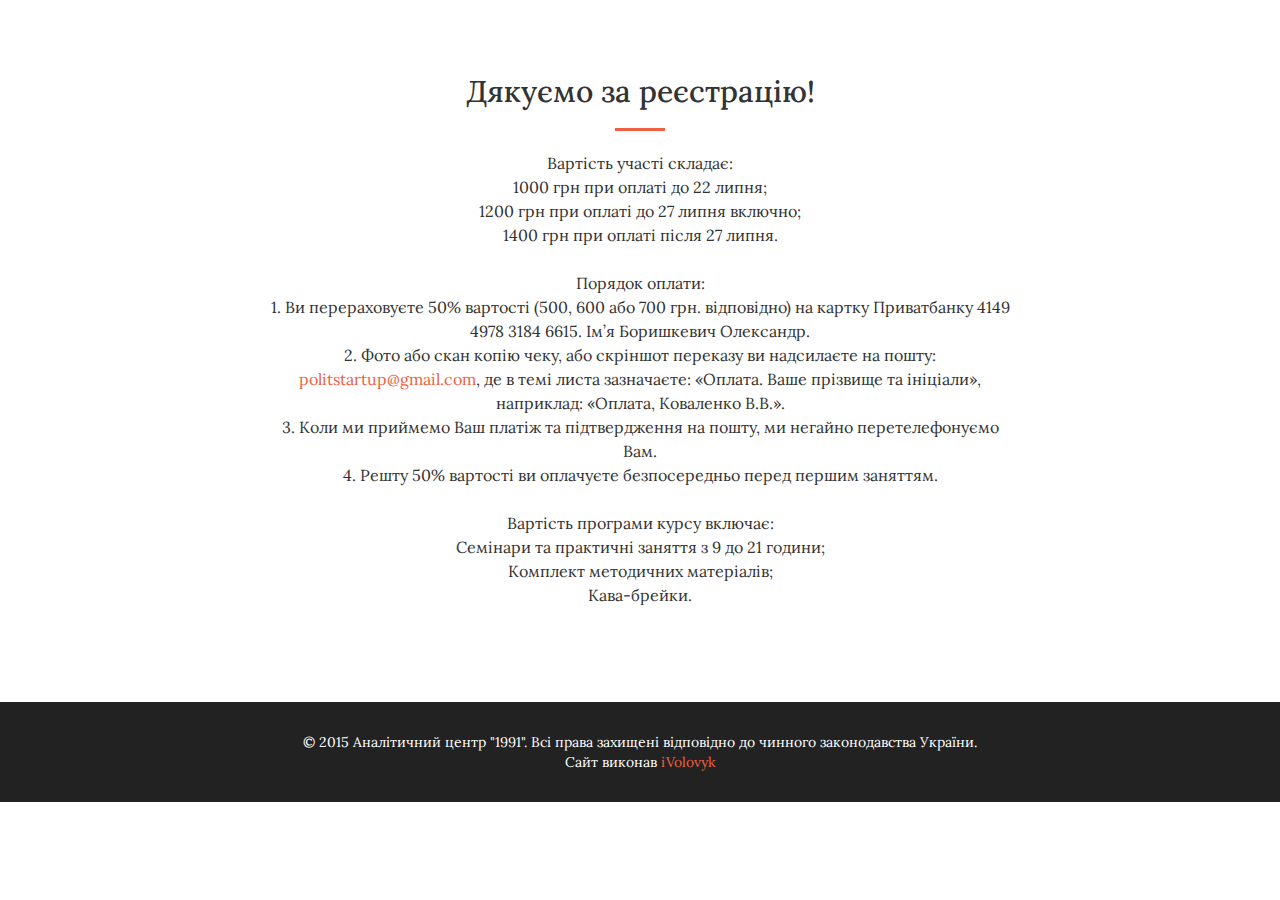
==== payment.html @ a7989c96 "правка стр оплаты" ====
<!DOCTYPE html>
<html lang="en">

<head>

    <meta charset="utf-8">
    <meta http-equiv="X-UA-Compatible" content="IE=edge">
    <meta name="viewport" content="width=device-width, initial-scale=1">
    <meta name="description" content="">
    <meta name="keywords" content="">
    <meta name="author" content="iVolovyk">

    <link rel="shortcut icon" href="img/favicon/favicon2.png" type="image/x-icon">
    <link rel="apple-touch-icon" href="img/favicon/apple-touch-icon.png">
    <link rel="apple-touch-icon" sizes="72x72" href="img/favicon/apple-touch-icon-72x72.png">
    <link rel="apple-touch-icon" sizes="114x114" href="img/favicon/apple-touch-icon-114x114.png">

    <title>Дякуємо за реєстрацію!</title>

    <!-- Bootstrap Core CSS -->
    <link rel="stylesheet" href="css/bootstrap.min.css" type="text/css">

    <!-- Custom Fonts -->
    <link href='http://fonts.googleapis.com/css?family=Lora&subset=latin,cyrillic' rel='stylesheet' type='text/css'>
    <link href='http://fonts.googleapis.com/css?family=Open+Sans:300italic,400italic,600italic,700italic,800italic,400,300,600,700,800' rel='stylesheet' type='text/css'>
    <link rel="stylesheet" href="font-awesome/css/font-awesome.min.css" type="text/css">

    <!-- Plugin CSS -->
    <link rel="stylesheet" href="css/animate.min.css" type="text/css">
    <link rel="stylesheet" href="css/magnific-popup.css" type="text/css">


    <!-- Custom CSS -->
    <link rel="stylesheet" href="css/creative.css" type="text/css">
    
    <!-- VK Widget -->
    <script src="http://vk.com/js/api/openapi.js" type="text/javascript"></script>

    <!-- HTML5 Shim and Respond.js IE8 support of HTML5 elements and media queries -->
    <!-- WARNING: Respond.js doesn't work if you view the page via file:// -->
    <!--[if lt IE 9]>
        <script src="https://oss.maxcdn.com/libs/html5shiv/3.7.0/html5shiv.js"></script>
        <script src="https://oss.maxcdn.com/libs/respond.js/1.4.2/respond.min.js"></script>
    <![endif]-->

</head>

<body id="page-top">

    <nav id="mainNav" class="navbar navbar-default navbar-fixed-top">
        <div class="container-fluid">
            <!-- Brand and toggle get grouped for better mobile display -->
            <div class="navbar-header">
                <button type="button" class="navbar-toggle collapsed" data-toggle="collapse" data-target="#bs-example-navbar-collapse-1">
                    <span class="sr-only">Toggle navigation</span>
                    <span class="icon-bar"></span>
                    <span class="icon-bar"></span>
                    <span class="icon-bar"></span>
                </button>
                <a class="navbar-brand page-scroll" href="index.html">Місцеві Вибори 2015</a>
            </div>

            <!-- Collect the nav links, forms, and other content for toggling -->
            <div class="collapse navbar-collapse" id="bs-example-navbar-collapse-1">
                
            </div>
            <!-- /.navbar-collapse -->
        </div>
        <!-- /.container-fluid -->
    </nav>

    <section id="details" class="bg-light">
        <div class="container">
            <div class="row">
                <div class="col-lg-8 col-lg-offset-2 text-center">
                    <h2 class="section-heading">Дякуємо за реєстрацію!</h2>
                    <hr class="primary">
                    <p class="text-faded-payment">
                    <span>Вартість участі cкладає:<br/>
                    <i class="fa fa-check-square-o"></i> 1000 грн при оплаті до 22 липня;<br/>
                    <i class="fa fa-check-square-o"></i> 1200 грн при оплаті до 27 липня включно;<br/>
                    <i class="fa fa-check-square-o"></i> 1400 грн при оплаті після 27 липня.</span><br/><br/>
                    <span>Порядок оплати:</span><br/>
                    1. Ви перераховуєте 50% вартості (500, 600 або 700 грн. відповідно) на картку Приватбанку <span>4149 4978 3184 6615</span>. Ім’я Боришкевич Олександр.<br/>
                	2. Фото або скан копію чеку, або скріншот переказу ви надсилаєте на пошту: <span><a href="mailto:politstartup@gmail.com">politstartup@gmail.com</a></span>, де в темі листа зазначаєте: «Оплата. Ваше прізвище та ініціали», наприклад: «Оплата, Коваленко В.В.».<br/>
                	3. Коли ми приймемо Ваш платіж та підтвердження на пошту, ми негайно перетелефонуємо Вам.<br/>
                	4. Решту 50% вартості ви оплачуєте безпосередньо перед першим заняттям.<br/><br/>
                	<span>Вартість програми курсу включає:</span><br/>
                	<i class="fa fa-check-square-o"></i> Семінари та практичні заняття з 9 до 21 години;<br/>
                	<i class="fa fa-check-square-o"></i> Комплект методичних матеріалів;<br/>
                	<i class="fa fa-check-square-o"></i> Кава-брейки.
                    </p>
                </div>
            </div>
        </div>
    </section>

    <footer class="main_footer bg-dark">
        <div class="container">
            <div class="row">
                <div class="col-md-12">
                    &copy; 2015 Аналітичний центр "1991". Всі права захищені відповідно до чинного законодавства України.<br/>
                    Сайт виконав <a href="http://vk.com/mr.volovyk" target="_blank">iVolovyk</a>
                </div>
            </div>
        </div>
    </footer>
    
    <!-- jQuery -->
    <script src="js/jquery.js"></script>

    <!-- Bootstrap Core JavaScript -->
    <script src="js/bootstrap.min.js"></script>

    <!-- Plugin JavaScript -->
    <script src="js/jquery.easing.min.js"></script>
    <script src="js/jquery.fittext.js"></script>
    <script src="js/wow.min.js"></script>
    <script src="js/jquery.magnific-popup.min.js"></script>
    

    <!-- Custom Theme JavaScript -->
    <script src="js/creative.js"></script>

</body>

</html>
---- css/creative.css ----
/*!
 * Start Bootstrap - Creative Bootstrap Theme (http://startbootstrap.com)
 * Code licensed under the Apache License v2.0.
 * For details, see http://www.apache.org/licenses/LICENSE-2.0.
 */

html,
body {
    width: 100%;
    height: 100%;
}

body {
    font-family: 'Lora', serif, Arial,sans-serif;
}

hr {
    max-width: 50px;
    border-color: #f05f40;
    border-width: 3px;
}

hr.light {
    border-color: #fff;
}

a {
    color: #f05f40;
    -webkit-transition: all .35s;
    -moz-transition: all .35s;
    transition: all .35s;
}

a:hover,
a:focus {
    color: #eb3812;
}

h1,
h2,
h3,
h4,
h5,
h6 {
    font-family: 'Lora', serif, Arial,sans-serif;
}

p {
    margin-bottom: 20px;
    font-size: 16px;
    line-height: 1.5;
}

.bg-primary {
    background-color: #f05f40;
}

.bg-dark {
    color: #fff;
    background-color: #222;
}

.text-faded {
    color: rgb(255,255,255);
    text-align: justify;
}
.text-faded span {
    font-weight: bold;
}
.text-faded-cutom {
    font-size: 20px;
    text-align: left;
}

section {
    padding: 75px 0;
}

aside {
    padding: 50px 0;
}

.no-padding {
    padding: 0;
}

.navbar-default {
    border-color: rgba(34,34,34,.05);
    font-family: Arial,sans-serif;
    background-color: #fff;
    -webkit-transition: all .35s;
    -moz-transition: all .35s;
    transition: all .35s;
}

.navbar-default .navbar-header .navbar-brand {
    text-transform: uppercase;
    font-family: Arial,sans-serif;
    font-weight: 700;
    color: #f05f40;
}

.navbar-default .navbar-header .navbar-brand:hover,
.navbar-default .navbar-header .navbar-brand:focus {
    color: #eb3812;
}

.navbar-default .nav > li>a,
.navbar-default .nav>li>a:focus {
    text-transform: uppercase;
    font-size: 13px;
    font-weight: 700;
    color: #222;
}

.navbar-default .nav > li>a:hover,
.navbar-default .nav>li>a:focus:hover {
    color: #f05f40;
}

.navbar-default .nav > li.active>a,
.navbar-default .nav>li.active>a:focus {
    color: #f05f40!important;
    background-color: transparent;
}

.navbar-default .nav > li.active>a:hover,
.navbar-default .nav>li.active>a:focus:hover {
    background-color: transparent;
}

@media(min-width:768px) {
    .navbar-default {
        border-color: rgba(255,255,255,.3);
        background-color: transparent;
    }

    .navbar-default .navbar-header .navbar-brand {
        color: rgba(255,255,255,.7);
    }

    .navbar-default .navbar-header .navbar-brand:hover,
    .navbar-default .navbar-header .navbar-brand:focus {
        color: #fff;
    }

    .navbar-default .nav > li>a,
    .navbar-default .nav>li>a:focus {
        color: rgba(255,255,255,.7);
    }

    .navbar-default .nav > li>a:hover,
    .navbar-default .nav>li>a:focus:hover {
        color: #fff;
    }

    .navbar-default.affix {
        border-color: rgba(34,34,34,.05);
        background-color: #fff;
    }

    .navbar-default.affix .navbar-header .navbar-brand {
        font-size: 14px;
        color: #f05f40;
    }

    .navbar-default.affix .navbar-header .navbar-brand:hover,
    .navbar-default.affix .navbar-header .navbar-brand:focus {
        color: #eb3812;
    }

    .navbar-default.affix .nav > li>a,
    .navbar-default.affix .nav>li>a:focus {
        color: #222;
    }

    .navbar-default.affix .nav > li>a:hover,
    .navbar-default.affix .nav>li>a:focus:hover {
        color: #f05f40;
    }
}

header {
    position: relative;
    width: 100%;
    min-height: auto;
    text-align: center;
    color: #fff;
    background-image: url(../img/header.jpeg);
    background-position: center;
    -webkit-background-size: cover;
    -moz-background-size: cover;
    background-size: cover;
    -o-background-size: cover;
}

header .header-content {
    position: relative;
    width: 100%;
    padding: 100px 15px;
    text-align: center;
}

header .header-content .header-content-inner h1 {
    margin-top: 0;
    margin-bottom: 0;
    text-transform: uppercase;
    font-weight: 700;
}

header .header-content .header-content-inner hr {
    margin: 30px auto;
}

header .header-content .header-content-inner p {
    margin-bottom: 50px;
    font-size: 17px;
    font-weight: 300;
    color: rgb(255,255,255);
}

@media(min-width:768px) {
    header {
        min-height: 100%;
    }

    header .header-content {
        position: absolute;
        top: 50%;
        padding: 0 50px;
        -webkit-transform: translateY(-50%);
        -ms-transform: translateY(-50%);
        transform: translateY(-50%);
    }

    header .header-content .header-content-inner {
        margin-right: auto;
        margin-left: auto;
        max-width: 1000px;
    }

    header .header-content .header-content-inner p {
        margin-right: auto;
        margin-left: auto;
        max-width: 80%;
        font-size: 32px;
}

.section-heading {
    margin-top: 0;
}

.service-box {
    margin: 50px auto 0;
    max-width: 400px;
}

@media(min-width:992px) {
    .service-box {
        margin: 20px auto 0;
    }
}

.service-box p {
    margin-bottom: 0;
}

.portfolio-box {
    display: block;
    position: relative;
    margin: 0 auto;
    max-width: 650px;
}

.portfolio-box .portfolio-box-caption {
    display: block;
    position: absolute;
    bottom: 0;
    width: 100%;
    height: 100%;
    text-align: center;
    color: #fff;
    opacity: 0;
    background: rgba(240,95,64,.9);
    -webkit-transition: all .35s;
    -moz-transition: all .35s;
    transition: all .35s;
}

.portfolio-box .portfolio-box-caption .portfolio-box-caption-content {
    position: absolute;
    top: 50%;
    width: 100%;
    text-align: center;
    transform: translateY(-50%);
}

.portfolio-box .portfolio-box-caption .portfolio-box-caption-content .project-category,
.portfolio-box .portfolio-box-caption .portfolio-box-caption-content .project-name {
    padding: 0 15px;
    font-family: 'Lora', serif, 'Open Sans','Helvetica Neue',Arial,sans-serif;
}

.portfolio-box .portfolio-box-caption .portfolio-box-caption-content .project-category {
    text-transform: uppercase;
    font-size: 14px;
    font-weight: 600;
    text-align: center;
}

.portfolio-box .portfolio-box-caption .portfolio-box-caption-content .project-name {
    font-size: 18px;
}

.portfolio-box:hover .portfolio-box-caption {
    opacity: 1;
}

@media(min-width:768px) {
    .portfolio-box .portfolio-box-caption .portfolio-box-caption-content .project-category {
        font-size: 16px;
    }

    .portfolio-box .portfolio-box-caption .portfolio-box-caption-content .project-name {
        font-size: 22px;
    }
}

.call-to-action h2 {
    margin: 0 auto 20px;
}

.text-primary {
    color: #f05f40;
}

.no-gutter > [class*=col-] {
    padding-right: 0;
    padding-left: 0;
}

.btn-default {
    border-color: #fff;
    color: #222;
    background-color: #fff;
    -webkit-transition: all .35s;
    -moz-transition: all .35s;
    transition: all .35s;
}

.btn-default:hover,
.btn-default:focus,
.btn-default.focus,
.btn-default:active,
.btn-default.active,
.open > .dropdown-toggle.btn-default {
    border-color: #ededed;
    color: #222;
    background-color: #f2f2f2;
}

.btn-default:active,
.btn-default.active,
.open > .dropdown-toggle.btn-default {
    background-image: none;
}

.btn-default.disabled,
.btn-default[disabled],
fieldset[disabled] .btn-default,
.btn-default.disabled:hover,
.btn-default[disabled]:hover,
fieldset[disabled] .btn-default:hover,
.btn-default.disabled:focus,
.btn-default[disabled]:focus,
fieldset[disabled] .btn-default:focus,
.btn-default.disabled.focus,
.btn-default[disabled].focus,
fieldset[disabled] .btn-default.focus,
.btn-default.disabled:active,
.btn-default[disabled]:active,
fieldset[disabled] .btn-default:active,
.btn-default.disabled.active,
.btn-default[disabled].active,
fieldset[disabled] .btn-default.active {
    border-color: #fff;
    background-color: #fff;
}

.btn-default .badge {
    color: #fff;
    background-color: #222;
}

.btn-primary {
    border-color: #f05f40;
    color: #fff;
    background-color: #f05f40;
    -webkit-transition: all .35s;
    -moz-transition: all .35s;
    transition: all .35s;
}

.btn-primary:hover,
.btn-primary:focus,
.btn-primary.focus,
.btn-primary:active,
.btn-primary.active,
.open > .dropdown-toggle.btn-primary {
    border-color: #ed431f;
    color: #fff;
    background-color: #ee4b28;
}

.btn-primary:active,
.btn-primary.active,
.open > .dropdown-toggle.btn-primary {
    background-image: none;
}

.btn-primary.disabled,
.btn-primary[disabled],
fieldset[disabled] .btn-primary,
.btn-primary.disabled:hover,
.btn-primary[disabled]:hover,
fieldset[disabled] .btn-primary:hover,
.btn-primary.disabled:focus,
.btn-primary[disabled]:focus,
fieldset[disabled] .btn-primary:focus,
.btn-primary.disabled.focus,
.btn-primary[disabled].focus,
fieldset[disabled] .btn-primary.focus,
.btn-primary.disabled:active,
.btn-primary[disabled]:active,
fieldset[disabled] .btn-primary:active,
.btn-primary.disabled.active,
.btn-primary[disabled].active,
fieldset[disabled] .btn-primary.active {
    border-color: #f05f40;
    background-color: #f05f40;
}

.btn-primary .badge {
    color: #f05f40;
    background-color: #fff;
}

.btn {
    border: 0;
    border-radius: 300px;
    text-transform: uppercase;
    font-family:'Lora', serif, Arial,sans-serif;
    font-weight: 700;
}

.btn-xl {
    padding: 15px 30px;
}

::-moz-selection {
    text-shadow: none;
    color: #fff;
    background: #222;
}

::selection {
    text-shadow: none;
    color: #fff;
    background: #222;
}

img::selection {
    color: #fff;
    background: 0 0;
}

img::-moz-selection {
    color: #fff;
    background: 0 0;
}

body {
    webkit-tap-highlight-color: #222;
}

.speaker {
    width: 220px;
    border-radius: 100%;
}

.main_footer {
  padding: 30px 0;
  text-align: center;
}

input {
    background-color: #fff;
    color: #000;
    height: 40px;
    margin-bottom: 10px;
    border-radius: 30px;
    width: 300px;
    border: 1px solid #fff;
    font-size: 18px;
    text-align: left;
    padding-left: 10px;
}
.no-padding-bottom {
    padding-bottom: 0; 
}
option {
    color: #000;
}
select {
    background-color: #fff;
    color: #757575;
    height: 40px;
    margin-bottom: 10px;
    border-radius: 30px;
    width: 300px;
    border: 1px solid #fff;
    font-size: 18px;
    text-align: left;
    padding-left: 10px;
}
.jfk-button {
    width: 200px;
    height: 50px;
    text-align: left;
}
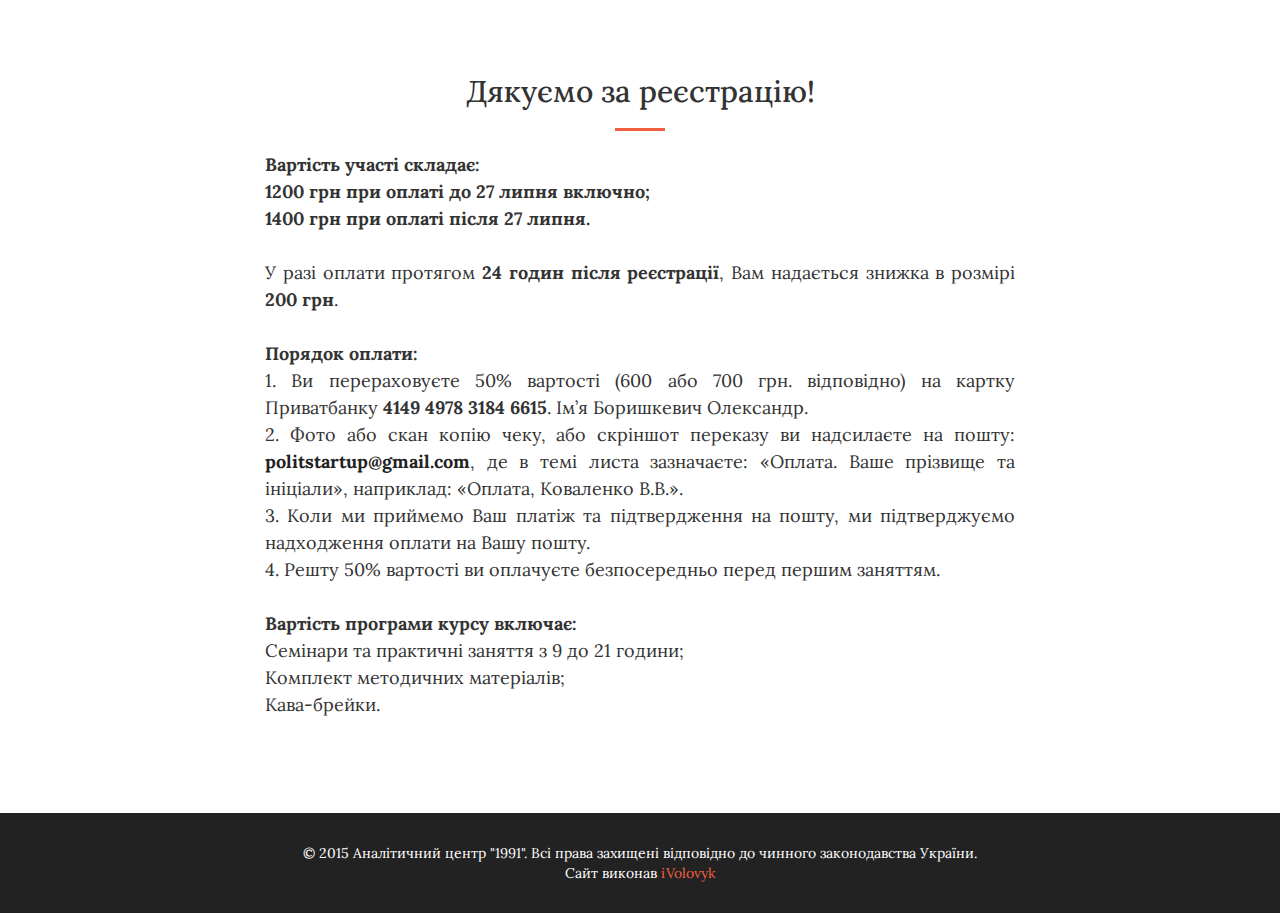
==== commit bdc8a2bd: "Правки" ====
--- a/payment.html
+++ b/payment.html
@@ -43,6 +43,18 @@
         <script src="https://oss.maxcdn.com/libs/respond.js/1.4.2/respond.min.js"></script>
     <![endif]-->
 
+    <!--Google Analitics-->
+        <script>
+            (function(i,s,o,g,r,a,m){i['GoogleAnalyticsObject']=r;i[r]=i[r]||function(){
+            (i[r].q=i[r].q||[]).push(arguments)},i[r].l=1*new Date();a=s.createElement(o),
+            m=s.getElementsByTagName(o)[0];a.async=1;a.src=g;m.parentNode.insertBefore(a,m)
+            })(window,document,'script','//www.google-analytics.com/analytics.js','ga');
+
+            ga('create', 'UA-65290051-1', 'auto');
+            ga('send', 'pageview');
+        </script>
+    <!--Google Analitics-->
+
 </head>
 
 <body id="page-top">
@@ -77,13 +89,13 @@
                     <hr class="primary">
                     <p class="text-faded-payment">
                     <span>Вартість участі cкладає:<br/>
-                    <i class="fa fa-check-square-o"></i> 1000 грн при оплаті до 22 липня;<br/>
                     <i class="fa fa-check-square-o"></i> 1200 грн при оплаті до 27 липня включно;<br/>
                     <i class="fa fa-check-square-o"></i> 1400 грн при оплаті після 27 липня.</span><br/><br/>
+                    У разі оплати протягом <span>24 годин після реєстрації</span>, Вам надається знижка в розмірі <span>200 грн</span>.<br/><br/>
                     <span>Порядок оплати:</span><br/>
-                    1. Ви перераховуєте 50% вартості (500, 600 або 700 грн. відповідно) на картку Приватбанку <span>4149 4978 3184 6615</span>. Ім’я Боришкевич Олександр.<br/>
+                    1. Ви перераховуєте 50% вартості (600 або 700 грн. відповідно) на картку Приватбанку <span>4149 4978 3184 6615</span>. Ім’я Боришкевич Олександр.<br/>
                 	2. Фото або скан копію чеку, або скріншот переказу ви надсилаєте на пошту: <span><a href="mailto:politstartup@gmail.com">politstartup@gmail.com</a></span>, де в темі листа зазначаєте: «Оплата. Ваше прізвище та ініціали», наприклад: «Оплата, Коваленко В.В.».<br/>
-                	3. Коли ми приймемо Ваш платіж та підтвердження на пошту, ми негайно перетелефонуємо Вам.<br/>
+                	3. Коли ми приймемо Ваш платіж та підтвердження на пошту, ми підтверджуємо надходження оплати на Вашу пошту.<br/>
                 	4. Решту 50% вартості ви оплачуєте безпосередньо перед першим заняттям.<br/><br/>
                 	<span>Вартість програми курсу включає:</span><br/>
                 	<i class="fa fa-check-square-o"></i> Семінари та практичні заняття з 9 до 21 години;<br/>
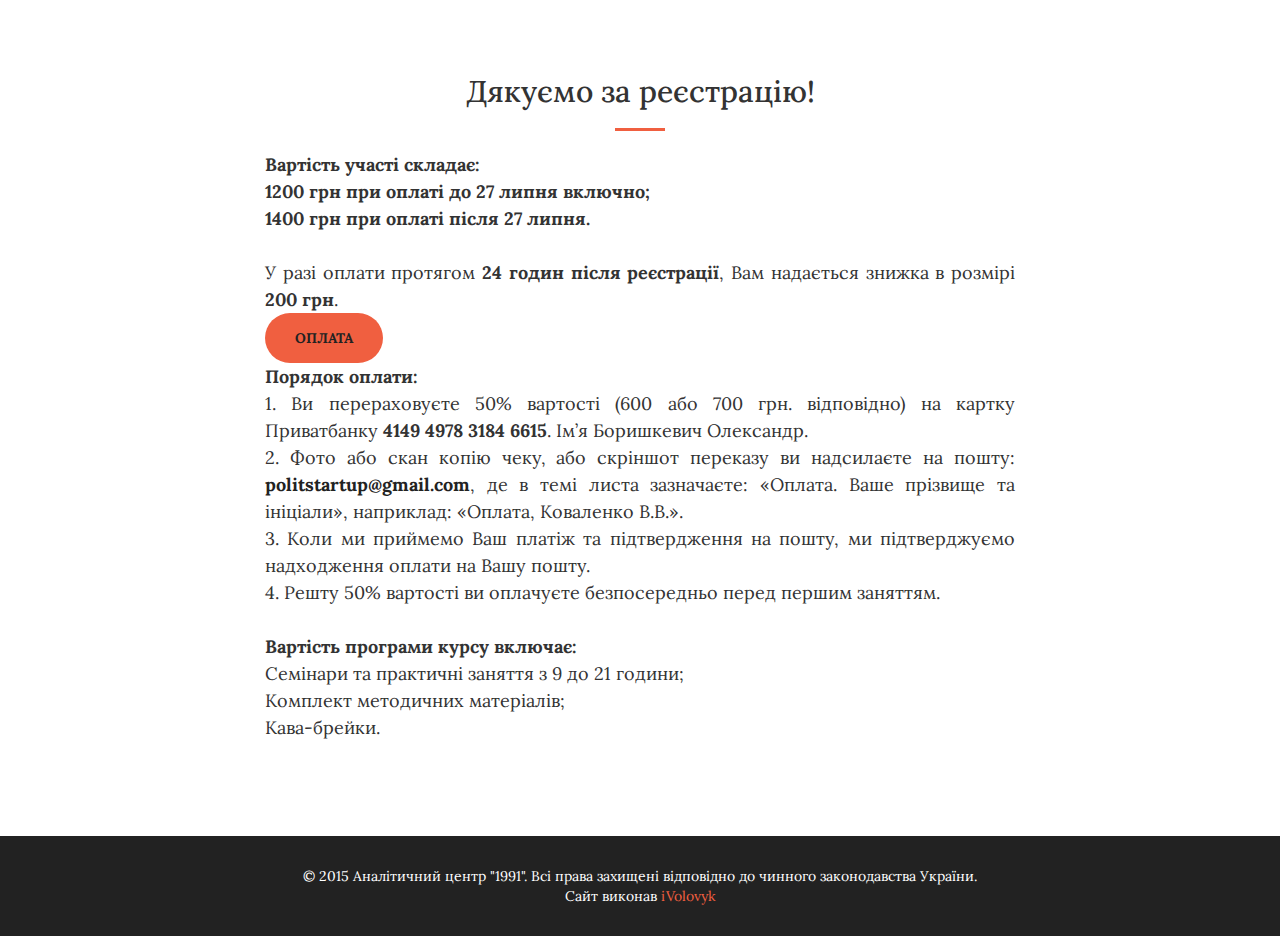
==== commit fea7a052: "оплата" ====
--- a/payment.html
+++ b/payment.html
@@ -91,7 +91,10 @@
                     <span>Вартість участі cкладає:<br/>
                     <i class="fa fa-check-square-o"></i> 1200 грн при оплаті до 27 липня включно;<br/>
                     <i class="fa fa-check-square-o"></i> 1400 грн при оплаті після 27 липня.</span><br/><br/>
-                    У разі оплати протягом <span>24 годин після реєстрації</span>, Вам надається знижка в розмірі <span>200 грн</span>.<br/><br/>
+                    У разі оплати протягом <span>24 годин після реєстрації</span>, Вам надається знижка в розмірі <span>200 грн</span>.<br/>
+                    
+                    <a href="https://www.liqpay.com/api/checkout?data=[base64]&signature=6kHTE1YaEu0%2B71dONCm9zj%2B2sXY%3D" class="btn btn-primary btn-xl wow tada">Оплата</a><br/>
+
                     <span>Порядок оплати:</span><br/>
                     1. Ви перераховуєте 50% вартості (600 або 700 грн. відповідно) на картку Приватбанку <span>4149 4978 3184 6615</span>. Ім’я Боришкевич Олександр.<br/>
                 	2. Фото або скан копію чеку, або скріншот переказу ви надсилаєте на пошту: <span><a href="mailto:politstartup@gmail.com">politstartup@gmail.com</a></span>, де в темі листа зазначаєте: «Оплата. Ваше прізвище та ініціали», наприклад: «Оплата, Коваленко В.В.».<br/>
